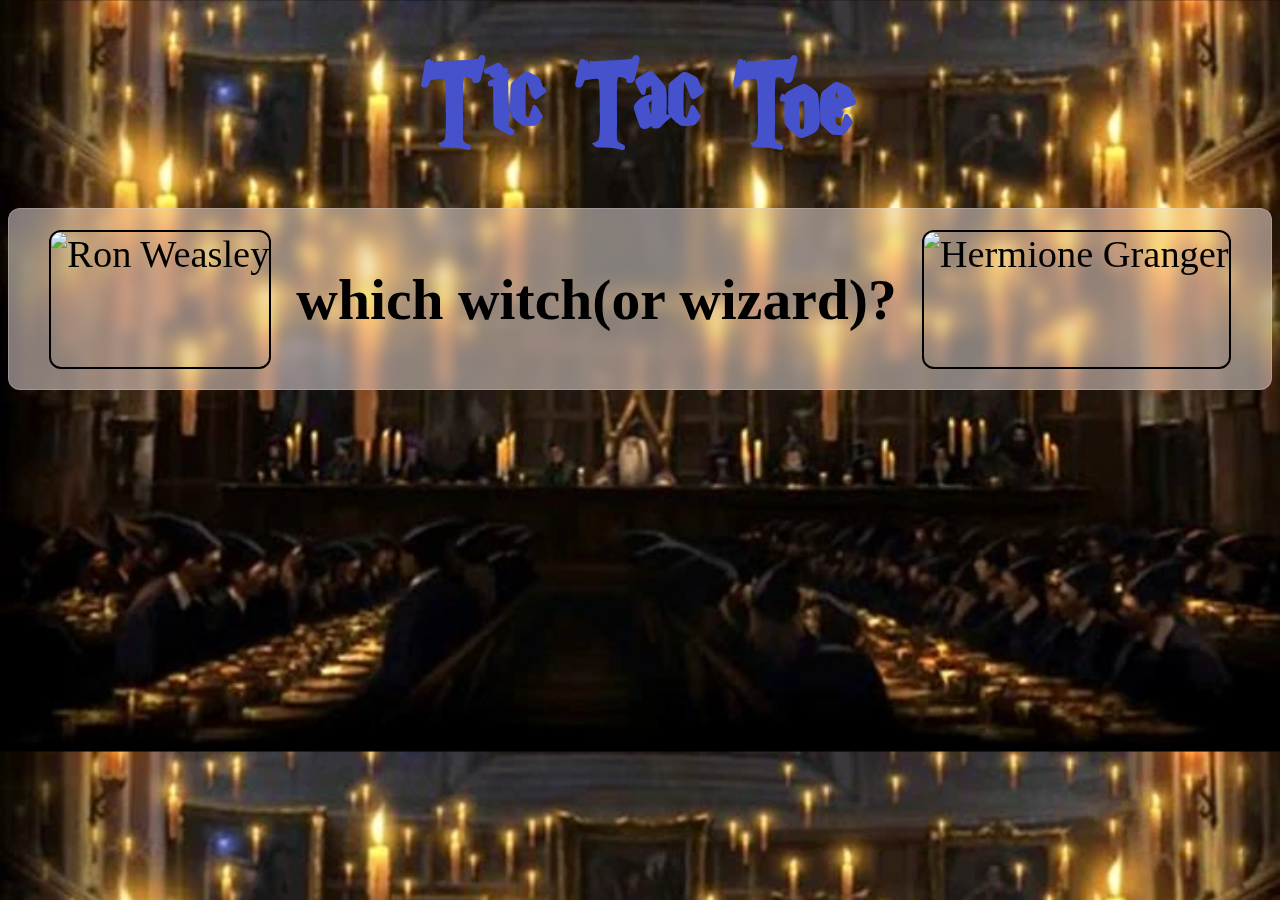
==== index2.html @ f8fba516 "redesigned with flexbox" ====
<!DOCTYPE html>
<html lang="en">
<head>
  <meta charset="UTF-8">
  <meta name="viewport" content="width=device-width, initial-scale=1.0">
  <title>Tic Tac Toe</title>
  <link rel="stylesheet" href="style.css">
  <script src="script.js" defer ></script>
</head>
<body>
  <div class="hero">
    <h1>Tic Tac Toe</h1>
  </div>

  <div class="selection">
    <div class="player-selection">
      <img src="https://upload.wikimedia.org/wikipedia/en/5/5e/Ron_Weasley_poster.jpg" alt="Ron Weasley" class="player">
      <h2>which witch(or wizard)?</h2>
      <img src="https://upload.wikimedia.org/wikipedia/en/thumb/d/d3/Hermione_Granger_poster.jpg/220px-Hermione_Granger_poster.jpg" alt="Hermione Granger" class="player">
    </div>
  </div>

  <div class="game-board">

  </div>  
</body>
</html>
---- style.css ----
@font-face {
  font-family: MagicSchool;
  src: url(fonts/MagicSchoolOne-ovYz.ttf);
}

body {
  display: flex;
  flex-direction: column;
  background-image: url(images/GreatHall_Pottermore.webp);
  background-size:cover;
  background-repeat: repeat-y;
  resize:both;
  overflow: scroll;

}

.hero {
  display: flex;
  justify-content: center;
  align-items: center;
  height: 20vh;
  /* background-color: olive; */
  font-size: 5vw;
  color: rgb(70, 81, 204);
  font-family: MagicSchool;
  margin-bottom: 20px;
}

.selection {
  display: flex;
  justify-content: center;
  align-items: center;
  height: 20vh;
  backdrop-filter: blur(7px) saturate(159%);
  -webkit-backdrop-filter: blur(7px) saturate(159%);
  background-color: rgba(238, 231, 231, 0.52);
  border-radius: 12px;
  border: 1px solid rgba(209, 213, 219, 0.3);
}

.player-selection {
  display: flex;
  justify-content: space-evenly;
  align-items: center;
  font-size: 3vw;

}

.player-selection > h2 {
  text-align: center;
}

.player {
  min-width: 10vw;
  height: 15vh;
  margin: 0 25px;
  border: 2px solid;
  border-radius: 12px;
}

.player:hover {
  cursor: pointer;
  border: 2px solid rgb(70, 81, 204);
}
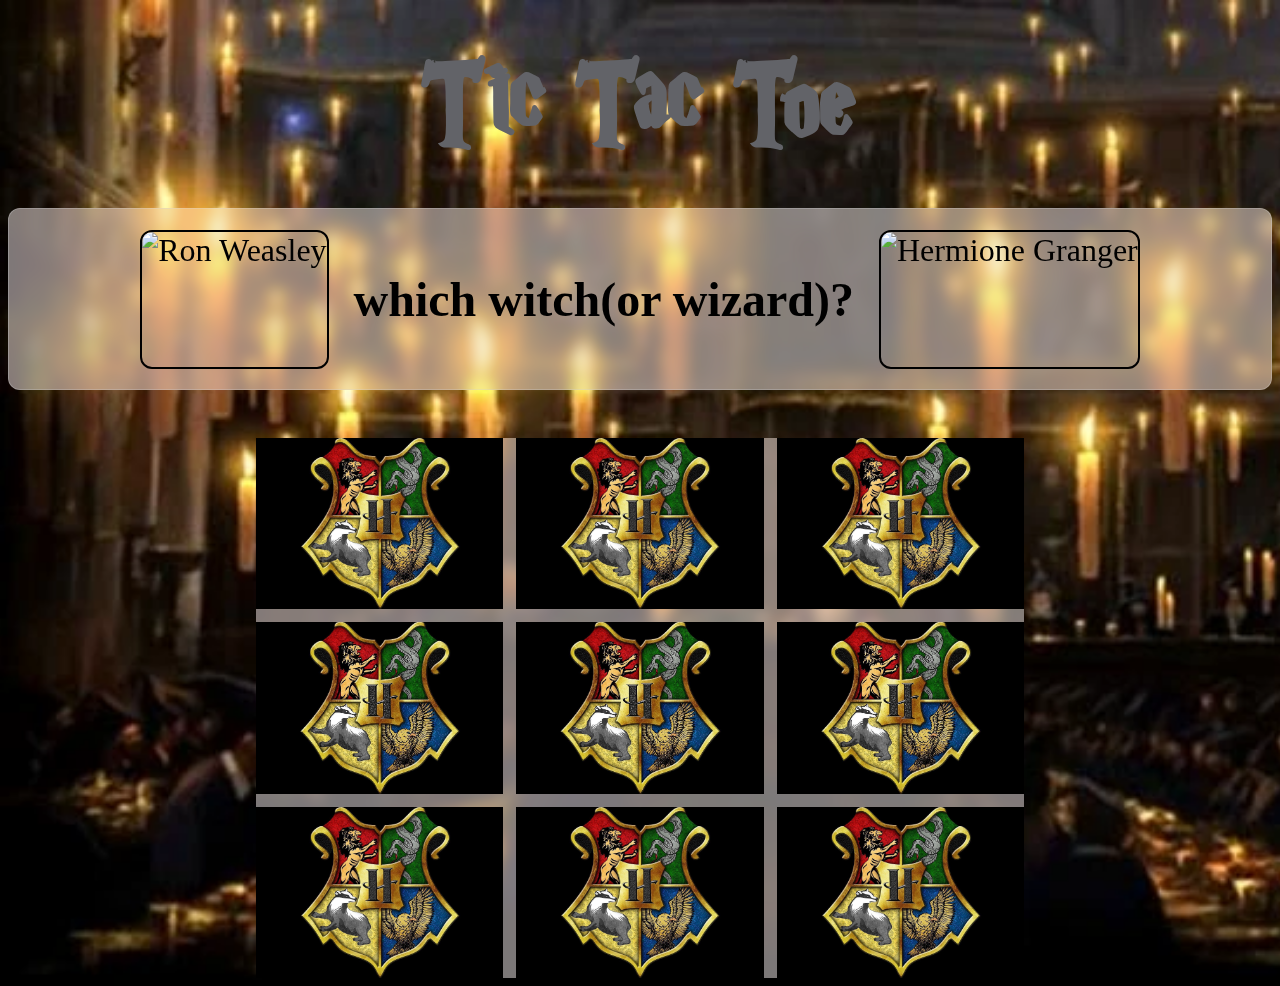
==== commit 84b68dc3: "styled game board" ====
--- a/index2.html
+++ b/index2.html
@@ -19,9 +19,9 @@
       <img src="https://upload.wikimedia.org/wikipedia/en/thumb/d/d3/Hermione_Granger_poster.jpg/220px-Hermione_Granger_poster.jpg" alt="Hermione Granger" class="player">
     </div>
   </div>
-
-  <div class="game-board">
-
+  <div id="game_area">
+    <div id="game_board">
+    </div>
   </div>  
 </body>
 </html>--- a/style.css
+++ b/style.css
@@ -19,9 +19,8 @@
   justify-content: center;
   align-items: center;
   height: 20vh;
-  /* background-color: olive; */
   font-size: 5vw;
-  color: rgb(70, 81, 204);
+  color: rgb(98, 99, 104);
   font-family: MagicSchool;
   margin-bottom: 20px;
 }
@@ -42,7 +41,7 @@
   display: flex;
   justify-content: space-evenly;
   align-items: center;
-  font-size: 3vw;
+  font-size: 2.5vw;
 
 }
 
@@ -61,4 +60,33 @@
 .player:hover {
   cursor: pointer;
   border: 2px solid rgb(70, 81, 204);
+}
+
+#game_area {
+  width: 60vw;
+  height: 60vh;
+  backdrop-filter: blur(7px) saturate(159%);
+  -webkit-backdrop-filter: blur(7px) saturate(159%);
+  background-color: rgba(238, 231, 231, 0.52);
+  border-radius: 12px;
+  justify-self: center;
+  align-self: center;
+  margin-top: 3rem;
+}
+
+#game_board {
+  display: grid;
+  grid-template-columns: 1fr 1fr 1fr;
+  grid-template-rows: 1fr, 1fr, 1fr;
+  gap: 1vw;
+  min-width: 30%;
+  width: 100%;
+  height: 100%;
+}
+
+#game_board > div {
+  background-image: url(images/Crest.jpg);
+  background-size: cover;
+  background-position: center;
+  cursor: pointer;
 }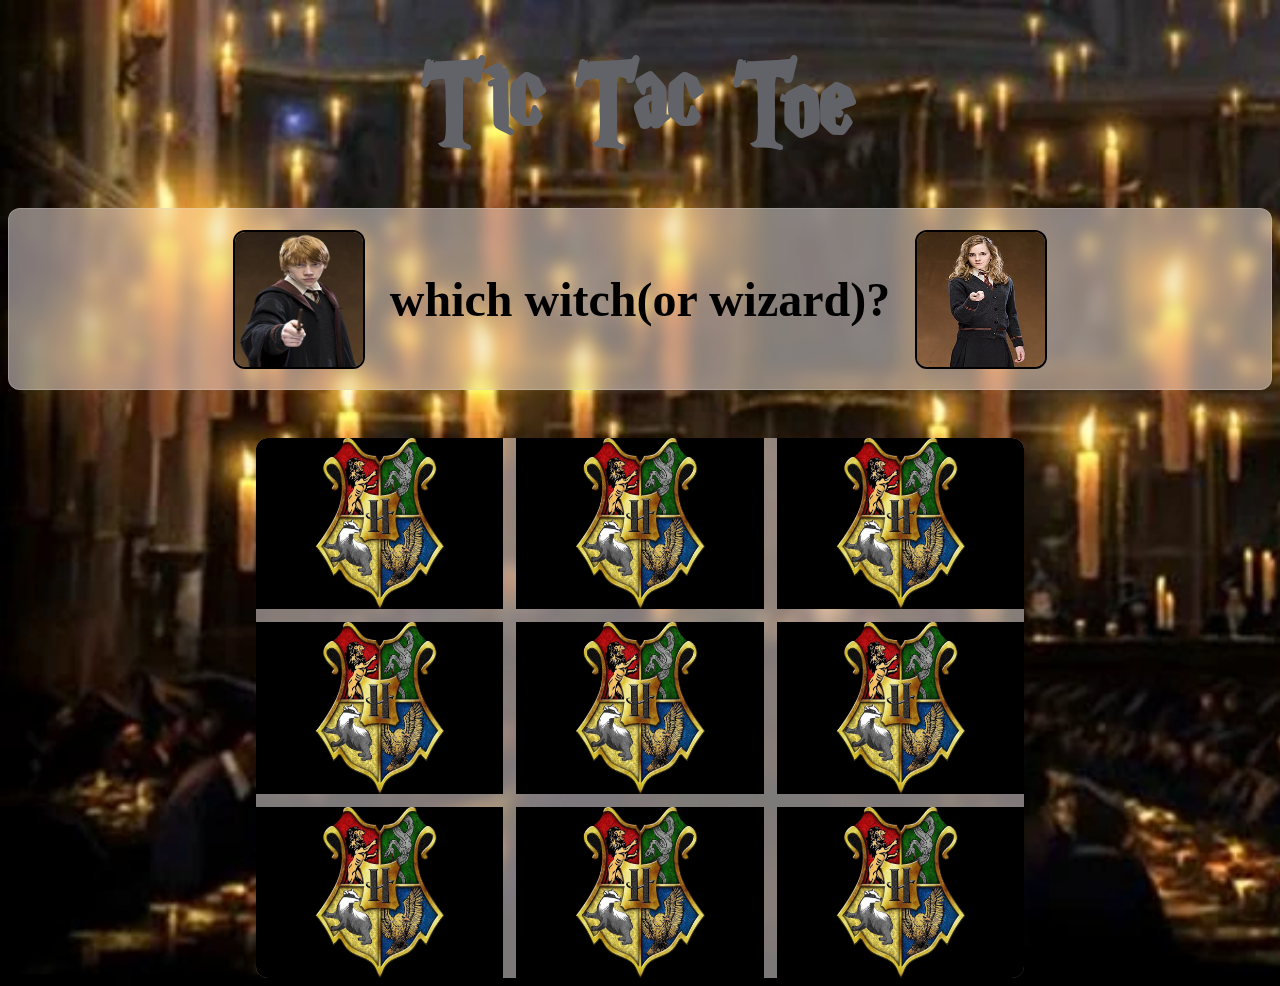
==== commit d61a4da8: "moved images and refactored gameplay" ====
--- a/index2.html
+++ b/index2.html
@@ -14,14 +14,22 @@
 
   <div class="selection">
     <div class="player-selection">
-      <img src="https://upload.wikimedia.org/wikipedia/en/5/5e/Ron_Weasley_poster.jpg" alt="Ron Weasley" class="player">
+      <img src="images/Ron_Weasley_poster.jpg" class="player" id="ron">
       <h2>which witch(or wizard)?</h2>
-      <img src="https://upload.wikimedia.org/wikipedia/en/thumb/d/d3/Hermione_Granger_poster.jpg/220px-Hermione_Granger_poster.jpg" alt="Hermione Granger" class="player">
+      <img src="images/Hermione_Granger_poster.jpg" class="player" id="hermione">
     </div>
   </div>
   <div id="game_area">
     <div id="game_board">
     </div>
+  </div>
+  <div id="modal">
+    <div id="modal-content">
+      <div id="close"><i>&times;</i></div>
+      <img src="" alt="" id="player-icon">
+      <p id="win-message">You won!</p>
+      <p id="quote"></p>
+    </div>
   </div>  
 </body>
 </html>--- a/style.css
+++ b/style.css
@@ -19,6 +19,7 @@
   justify-content: center;
   align-items: center;
   height: 20vh;
+  /* background-color: olive; */
   font-size: 5vw;
   color: rgb(98, 99, 104);
   font-family: MagicSchool;
@@ -82,11 +83,12 @@
   min-width: 30%;
   width: 100%;
   height: 100%;
+  border-radius: 12px;
+  overflow: hidden;
 }
 
-#game_board > div {
-  background-image: url(images/Crest.jpg);
-  background-size: cover;
-  background-position: center;
-  cursor: pointer;
-}+#modal {
+  display: none;
+  
+}
+
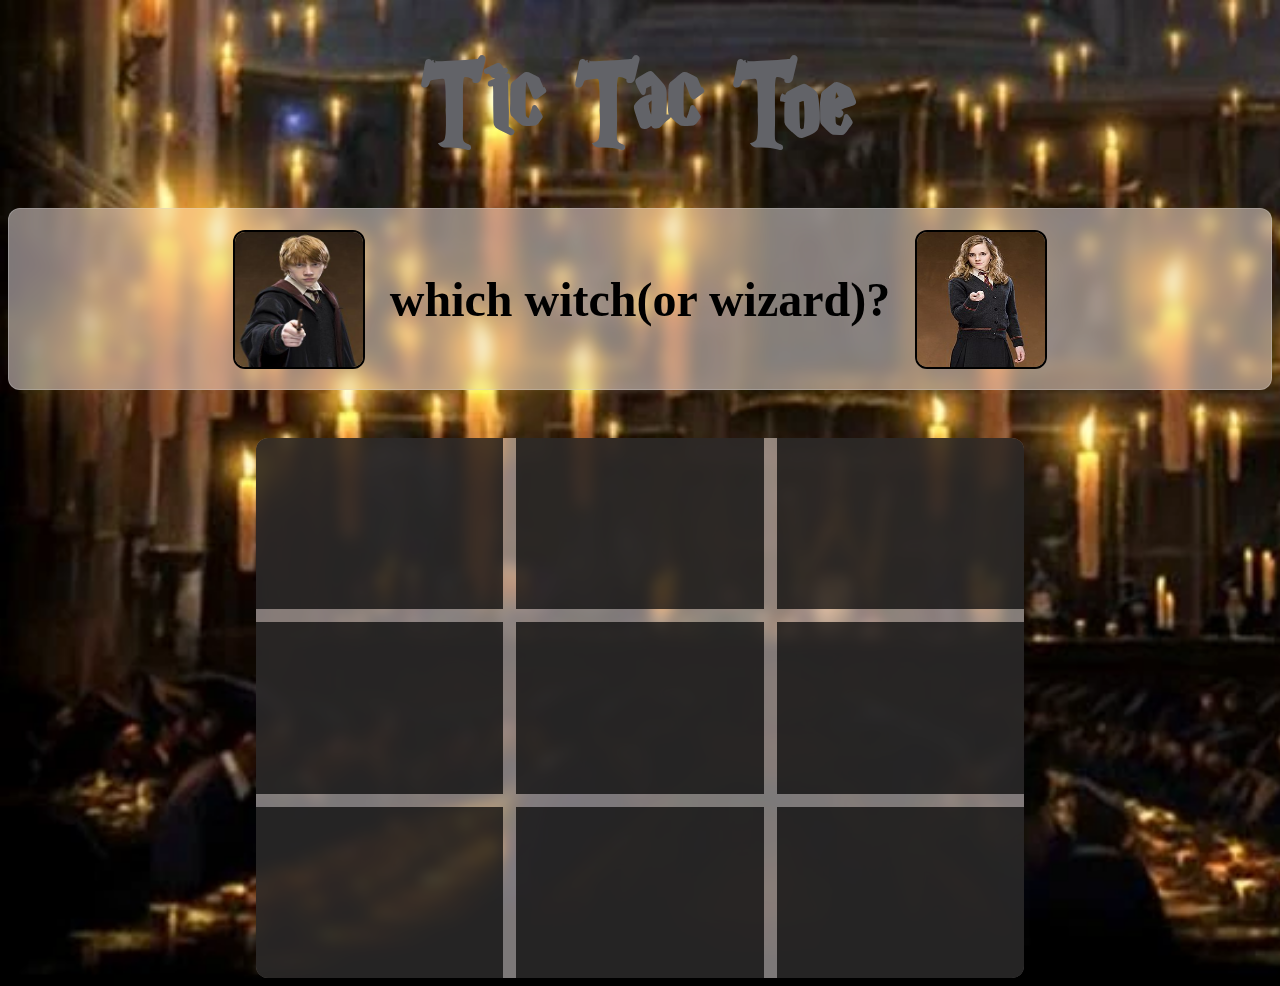
==== commit c83e9a22: "finished script and added modal" ====
--- a/index2.html
+++ b/index2.html
@@ -28,7 +28,6 @@
       <div id="close"><i>&times;</i></div>
       <img src="" alt="" id="player-icon">
       <p id="win-message">You won!</p>
-      <p id="quote"></p>
     </div>
   </div>  
 </body>
--- a/style.css
+++ b/style.css
@@ -58,7 +58,7 @@
   border-radius: 12px;
 }
 
-.player:hover {
+.player:hover, .gridSpace:hover {
   cursor: pointer;
   border: 2px solid rgb(70, 81, 204);
 }
@@ -87,8 +87,60 @@
   overflow: hidden;
 }
 
+.gridSpace {
+  background-color: black;
+  opacity: .7;
+}
+
+/* .available {
+ background-color: #040404;
+  width: 100%;
+  height: 100%;
+} */
+.ron {
+  background-image: url(/images/Ron_Weasley_poster.jpg);
+  background-size: cover;
+}
 #modal {
   display: none;
-  
+  position: absolute;
+  top: 50%;
+  left: 50%;
+  transform: translate(-50%, -50%);
+  width: 100%;
+  min-height: 100vh;
+  height: 100%;
+  overflow-y: hidden;
+  z-index: 1;
+  background-color: rgb(207, 27, 27, 0.2);
+  justify-content: center;
+  align-items: center;
+
 }
 
+#modal-content {
+  position: relative;
+  display: flex;
+  flex-direction: column;
+
+  justify-content: space-evenly;
+  align-items: center;
+  background-color: var(--orange-yellow-crayola);
+  width: 50rem;
+  height: 25rem;
+  font-size: 3rem;
+  color: aliceblue;
+}
+
+#player-icon {
+  size: 30vh;
+  border-radius: 50%;
+}
+
+#close {
+  position: absolute;
+  top: 1rem;
+  right: 1.5rem;
+  font-size: 3rem;
+  cursor: pointer;
+}
